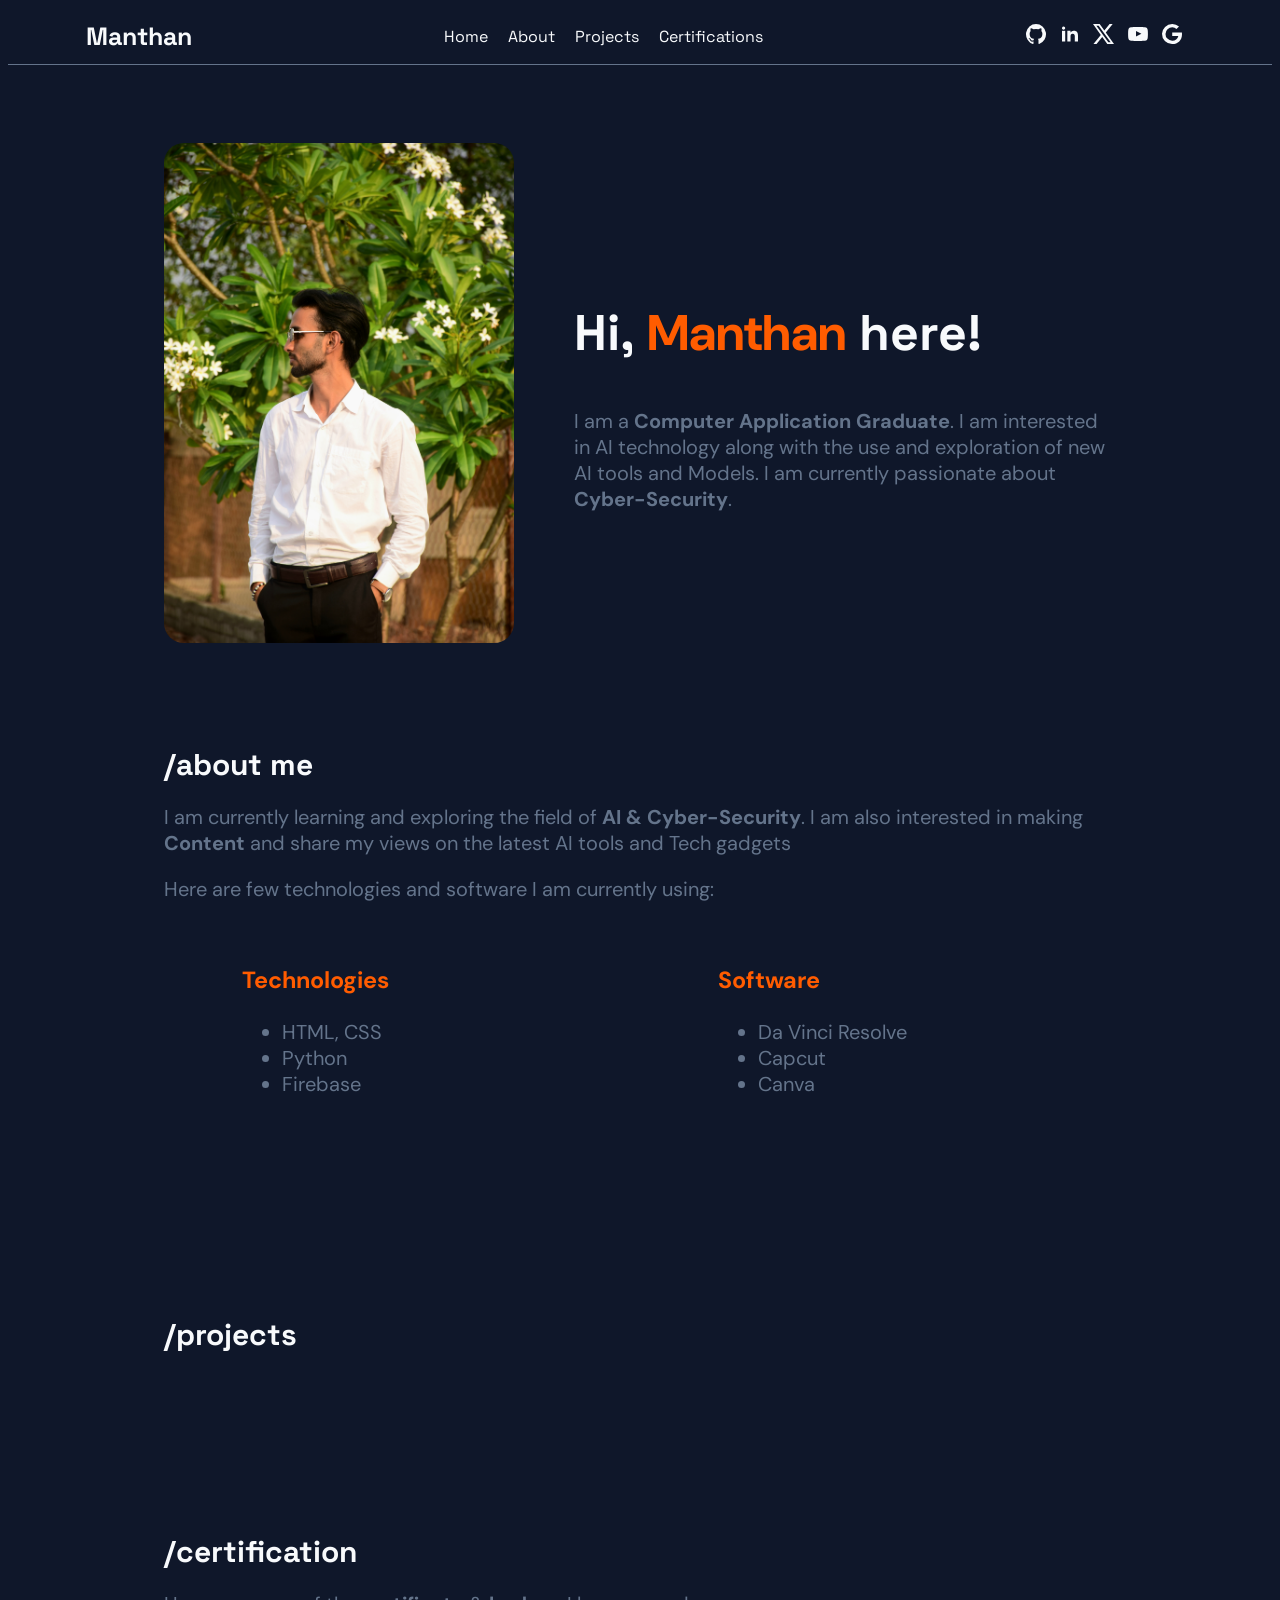
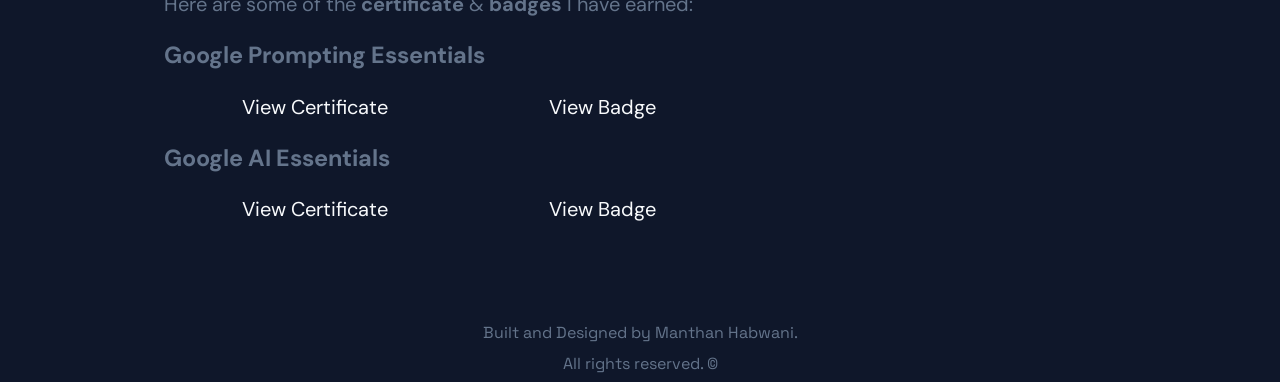
==== index1.html @ 5bd59dc3 "Initial commit" ====
<!doctype html>
<html lang="en">
  <head>
    <meta charset="UTF-8" />
    <meta name="viewport" content="width=device-width, initial-scale=1.0" />
    <title>Manthan</title>
    <link href="style1.css" rel="stylesheet" />
    <link rel="preconnect" href="https://fonts.googleapis.com" />
    <link rel="preconnect" href="https://fonts.gstatic.com" crossorigin />
    <link
      href="https://fonts.googleapis.com/css2?family=Space+Grotesk:wght@300;400;500;600;700&display=swap"
      rel="stylesheet"
    />
    <link
      href="https://fonts.googleapis.com/css2?family=DM+Sans:wght@400;500;700&display=swap"
      rel="stylesheet"
    />
  </head>
  <body>
    <div id="root">
      <div class="app">
        <nav class="navbar">
          <a href="/index1.html" class="navbar-brand">Manthan</a>
          <div class="navbar-links">
            <a href="#home">Home</a>
            <a href="#about">About</a>
            <a href="#projects">Projects</a>
            <a href="#certification">Certifications</a>
          </div>
          <div class="social-links">
            <a href="https://github.com/manthanhhabwani"
              ><svg
                class="w-6 h-6 text-gray-800 dark:text-white"
                aria-hidden="true"
                xmlns="http://www.w3.org/2000/svg"
                width="24"
                height="24"
                fill="currentColor"
                viewBox="0 0 24 24"
              >
                <path
                  fill-rule="evenodd"
                  d="M12.006 2a9.847 9.847 0 0 0-6.484 2.44 10.32 10.32 0 0 0-3.393 6.17 10.48 10.48 0 0 0 1.317 6.955 10.045 10.045 0 0 0 5.4 4.418c.504.095.683-.223.683-.494 0-.245-.01-1.052-.014-1.908-2.78.62-3.366-1.21-3.366-1.21a2.711 2.711 0 0 0-1.11-1.5c-.907-.637.07-.621.07-.621.317.044.62.163.885.346.266.183.487.426.647.71.135.253.318.476.538.655a2.079 2.079 0 0 0 2.37.196c.045-.52.27-1.006.635-1.37-2.219-.259-4.554-1.138-4.554-5.07a4.022 4.022 0 0 1 1.031-2.75 3.77 3.77 0 0 1 .096-2.713s.839-.275 2.749 1.05a9.26 9.26 0 0 1 5.004 0c1.906-1.325 2.74-1.05 2.74-1.05.37.858.406 1.828.101 2.713a4.017 4.017 0 0 1 1.029 2.75c0 3.939-2.339 4.805-4.564 5.058a2.471 2.471 0 0 1 .679 1.897c0 1.372-.012 2.477-.012 2.814 0 .272.18.592.687.492a10.05 10.05 0 0 0 5.388-4.421 10.473 10.473 0 0 0 1.313-6.948 10.32 10.32 0 0 0-3.39-6.165A9.847 9.847 0 0 0 12.007 2Z"
                  clip-rule="evenodd"
                />
              </svg>
            </a>
            <a href="https://www.linkedin.com/in/manthan-habwani/"
              ><svg
                class="w-6 h-6 text-gray-800 dark:text-white"
                aria-hidden="true"
                xmlns="http://www.w3.org/2000/svg"
                width="24"
                height="24"
                fill="currentColor"
                viewBox="0 0 24 24"
              >
                <path
                  fill-rule="evenodd"
                  d="M12.51 8.796v1.697a3.738 3.738 0 0 1 3.288-1.684c3.455 0 4.202 2.16 4.202 4.97V19.5h-3.2v-5.072c0-1.21-.244-2.766-2.128-2.766-1.827 0-2.139 1.317-2.139 2.676V19.5h-3.19V8.796h3.168ZM7.2 6.106a1.61 1.61 0 0 1-.988 1.483 1.595 1.595 0 0 1-1.743-.348A1.607 1.607 0 0 1 5.6 4.5a1.601 1.601 0 0 1 1.6 1.606Z"
                  clip-rule="evenodd"
                />
                <path d="M7.2 8.809H4V19.5h3.2V8.809Z" />
              </svg>
            </a>
            <a href="https://github.com/manthanhhabwani"
              ><svg
                class="w-6 h-6 text-gray-800 dark:text-white"
                aria-hidden="true"
                xmlns="http://www.w3.org/2000/svg"
                width="24"
                height="24"
                fill="currentColor"
                viewBox="0 0 24 24"
              >
                <path
                  d="M13.795 10.533 20.68 2h-3.073l-5.255 6.517L7.69 2H1l7.806 10.91L1.47 22h3.074l5.705-7.07L15.31 22H22l-8.205-11.467Zm-2.38 2.95L9.97 11.464 4.36 3.627h2.31l4.528 6.317 1.443 2.02 6.018 8.409h-2.31l-4.934-6.89Z"
                />
              </svg>
            </a>
            <a href="https://github.com/manthanhhabwani"
              ><svg
                class="w-6 h-6 text-gray-800 dark:text-white"
                aria-hidden="true"
                xmlns="http://www.w3.org/2000/svg"
                width="24"
                height="24"
                fill="currentColor"
                viewBox="0 0 24 24"
              >
                <path
                  fill-rule="evenodd"
                  d="M21.7 8.037a4.26 4.26 0 0 0-.789-1.964 2.84 2.84 0 0 0-1.984-.839c-2.767-.2-6.926-.2-6.926-.2s-4.157 0-6.928.2a2.836 2.836 0 0 0-1.983.839 4.225 4.225 0 0 0-.79 1.965 30.146 30.146 0 0 0-.2 3.206v1.5a30.12 30.12 0 0 0 .2 3.206c.094.712.364 1.39.784 1.972.604.536 1.38.837 2.187.848 1.583.151 6.731.2 6.731.2s4.161 0 6.928-.2a2.844 2.844 0 0 0 1.985-.84 4.27 4.27 0 0 0 .787-1.965 30.12 30.12 0 0 0 .2-3.206v-1.516a30.672 30.672 0 0 0-.202-3.206Zm-11.692 6.554v-5.62l5.4 2.819-5.4 2.801Z"
                  clip-rule="evenodd"
                />
              </svg>
            </a>
            <a
              href=" https://www.skills.google/public_profiles/472fb048-21cd-4181-a92a-607a5e21e9a5"
              ><svg
                class="w-6 h-6 text-gray-800 dark:text-white"
                aria-hidden="true"
                xmlns="http://www.w3.org/2000/svg"
                width="24"
                height="24"
                fill="currentColor"
                viewBox="0 0 24 24"
              >
                <path
                  fill-rule="evenodd"
                  d="M12.037 21.998a10.313 10.313 0 0 1-7.168-3.049 9.888 9.888 0 0 1-2.868-7.118 9.947 9.947 0 0 1 3.064-6.949A10.37 10.37 0 0 1 12.212 2h.176a9.935 9.935 0 0 1 6.614 2.564L16.457 6.88a6.187 6.187 0 0 0-4.131-1.566 6.9 6.9 0 0 0-4.794 1.913 6.618 6.618 0 0 0-2.045 4.657 6.608 6.608 0 0 0 1.882 4.723 6.891 6.891 0 0 0 4.725 2.07h.143c1.41.072 2.8-.354 3.917-1.2a5.77 5.77 0 0 0 2.172-3.41l.043-.117H12.22v-3.41h9.678c.075.617.109 1.238.1 1.859-.099 5.741-4.017 9.6-9.746 9.6l-.215-.002Z"
                  clip-rule="evenodd"
                />
              </svg>
            </a>
          </div>
        </nav>

        <main>
          <!--Home Section-->
          <section id="home">
            <div class="home-container">
              <div class="my-img">
                <img src="DSC_1457.JPG" alt="Portrait of Manthan" />
              </div>
              <div class="my-intro">
                <h1>
                  Hi,
                  <span class="my-name">Manthan</span>
                  here!
                </h1>
                <p>
                  I am a <strong>Computer Application Graduate</strong>. I am
                  interested in AI technology along with the use and exploration
                  of new AI tools and Models. I am currently passionate about
                  <strong>Cyber-Security</strong>.
                </p>
              </div>
            </div>
          </section>

          <!--About Section-->
          <section id="about">
            <div class="about-me">
              <h2 class="section-title">/about me</h2>
              <p class="my-info">
                I am currently learning and exploring the field of
                <strong> AI & Cyber-Security</strong>. I am also interested in
                making <strong>Content</strong> and share my views on the latest
                AI tools and Tech gadgets
              </p>
              <span
                >Here are few technologies and software I am currently
                using:</span
              >
              <div class="skill-container">
                <div class="technologies">
                  <h3>Technologies</h3>
                  <ul>
                    <li>HTML, CSS</li>
                    <li>Python</li>
                    <li>Firebase</li>
                  </ul>
                </div>
                <div class="software">
                  <h3>Software</h3>
                  <ul>
                    <li>Da Vinci Resolve</li>
                    <li>Capcut</li>
                    <li>Canva</li>
                  </ul>
                </div>
              </div>
            </div>
          </section>

          <!--Projects Section-->
          <section id="projects">
            <div class="my-project">
              <h2 class="section-title">/projects</h2>
            </div>
          </section>

          <!--Certification Section-->
          <section id="certification">
            <div class="my-certification">
              <h2 class="section-title">/certification</h2>
              <p>
                Here are some of the <b>certificate</b> & <b>badges</b> I have
                earned:
              </p>
              <div class="certificate-cards">
                <h3>Google Prompting Essentials</h3>
                <a
                  href="https://coursera.org/share/4c1f1991860fb142694a4c66999d4ad1"
                  target="_blank"
                  >View Certificate</a
                >
                <a
                  href="https://www.credly.com/badges/7af844b5-b6db-4f2f-beb4-59a500a71e56/public_url"
                  target="_blank"
                  >View Badge</a
                >
                <h3>Google AI Essentials</h3>
                <a
                  href="https://coursera.org/share/19eb14dd9b5c0d91e080303dfe2bf5b6"
                  target="_blank"
                  >View Certificate</a
                >
                <a
                  href="https://www.credly.com/badges/bc5f6a69-f2ff-4fc6-bba3-3c1bedf4bdc7/public_url"
                  target="_blank"
                  >View Badge</a
                >
              </div>
            </div>
          </section>
        </main>
        <footer>
          <div id="credits">
            <div class="ending-credits">
              <div>Built and Designed by Manthan Habwani.</div>
              <div>All rights reserved. ©</div>
            </div>
          </div>
        </footer>
      </div>
    </div>
  </body>
</html>
---- style1.css ----
body {
  background-color: #0f172a;
}

.navbar {
  display: flex;
  justify-content: space-between;
  height: 40px;
  width: 100%;
  border-bottom: 1px solid #64748b;
  position: sticky;
  top: 0;
  left: 0;
  padding: 8px 0 8px 0;
  z-index: 1000;
  align-items: center;
  background-color: #0f172a;
}

.navbar-brand {
  font-size: 25px;
  margin-left: 78px;
  font-weight: bold;
  text-decoration: none;
  font-family: "Space Grotesk", sans-serif;
  color: #f8fafc;
}

.navbar-brand:hover {
  color: #ff5c00;
}

.navbar-links {
  display: flex;
  gap: 20px;
  padding: 10px;
  font-family: "space Grotesk", sans-serif;
}

.navbar a {
  text-decoration: none;
  color: #f8fafc;
}

.navbar a:hover {
  color: #ff5c00;
}

.social-links {
  display: flex;
  gap: 10px;
  padding: 10px;
  margin-right: 78px;
}

section {
  scroll-margin-top: 60px;
}

.home-container {
  display: flex;
  justify-content: space-between;
  align-items: center;
  gap: 60px;
  margin: 0 78px;
  padding: 78px 78px 0 78px;
  max-width: 1200px;
}

.my-img img {
  width: 350px;
  height: 500px;
  border-radius: 20px;
  object-fit: cover;
}

.my-intro {
  flex: 1;
  font-family: "Space Grotesk", sans-serif;
  font-size: 30px;
  color: #64748b;
}

.my-intro h1 {
  font-size: 50px;
  color: #f8fafc;
}

.my-intro span {
  color: #ff5c00;
  padding: 0;
  font-size: 50px;
}

.my-intro p {
  font-size: 20px;
  font-family: "DM Sans", sans-serif;
}

.section-title {
  color: #f8fafc;
  font-family: "Space Grotesk", sans-serif;
  font-size: 30px;
  margin: auto;
  padding: 78px 78px 0 78px;
  max-width: 1200px;
}

.about-me {
  margin: 20px auto;
  padding: 0 78px;
  max-width: 1200px;
  font-size: 16px;
}

.about-me p,
span {
  color: #64748b;
  font-family: "DM Sans", sans-serif;
  padding: 0 78px;
  font-size: 20px;
}

.skill-container {
  padding: 0 78px;
  margin: 20px auto;
  max-width: 1200px;
  font-size: 20px;
  color: #64748b;
  font-family: "DM Sans", sans-serif;
  display: flex;
}

.skill-container h3 {
  color: #ff5c00;
}

.technologies,
.software {
  margin: 20px auto;
  padding: 0 78px;
  max-width: 1200px;
  font-size: 20px;
  color: #64748b;
  font-family: "DM Sans", sans-serif;
  width: 400px;
}

.my-project {
  margin: 100px auto;
  padding: 0 78px;
  max-width: 1200px;
}

.my-certification {
  margin: 100px auto;
  padding: 0 78px;
  max-width: 1200px;
  color: #64748b;
  font-family: "DM Sans", sans-serif;
  font-size: 20px;
}

.my-certification p {
  padding: 0 78px;
}

.certificate-cards {
  padding: 0 78px;
}

.certificate-cards a {
  gap: 10px;
  color: #f8fafc;
  padding: 0 78px;
  text-decoration: none;
}

.certificate-cards a:hover {
  color: #ff5c00;
}

.ending-credits {
  font-size: 16px;
  width: 100%;
  display: flex;
  flex-direction: column;
  justify-content: center;
  align-items: center;
  gap: 10px;
  color: #64748b;
  font-family: "Space Grotesk", sans-serif;
}
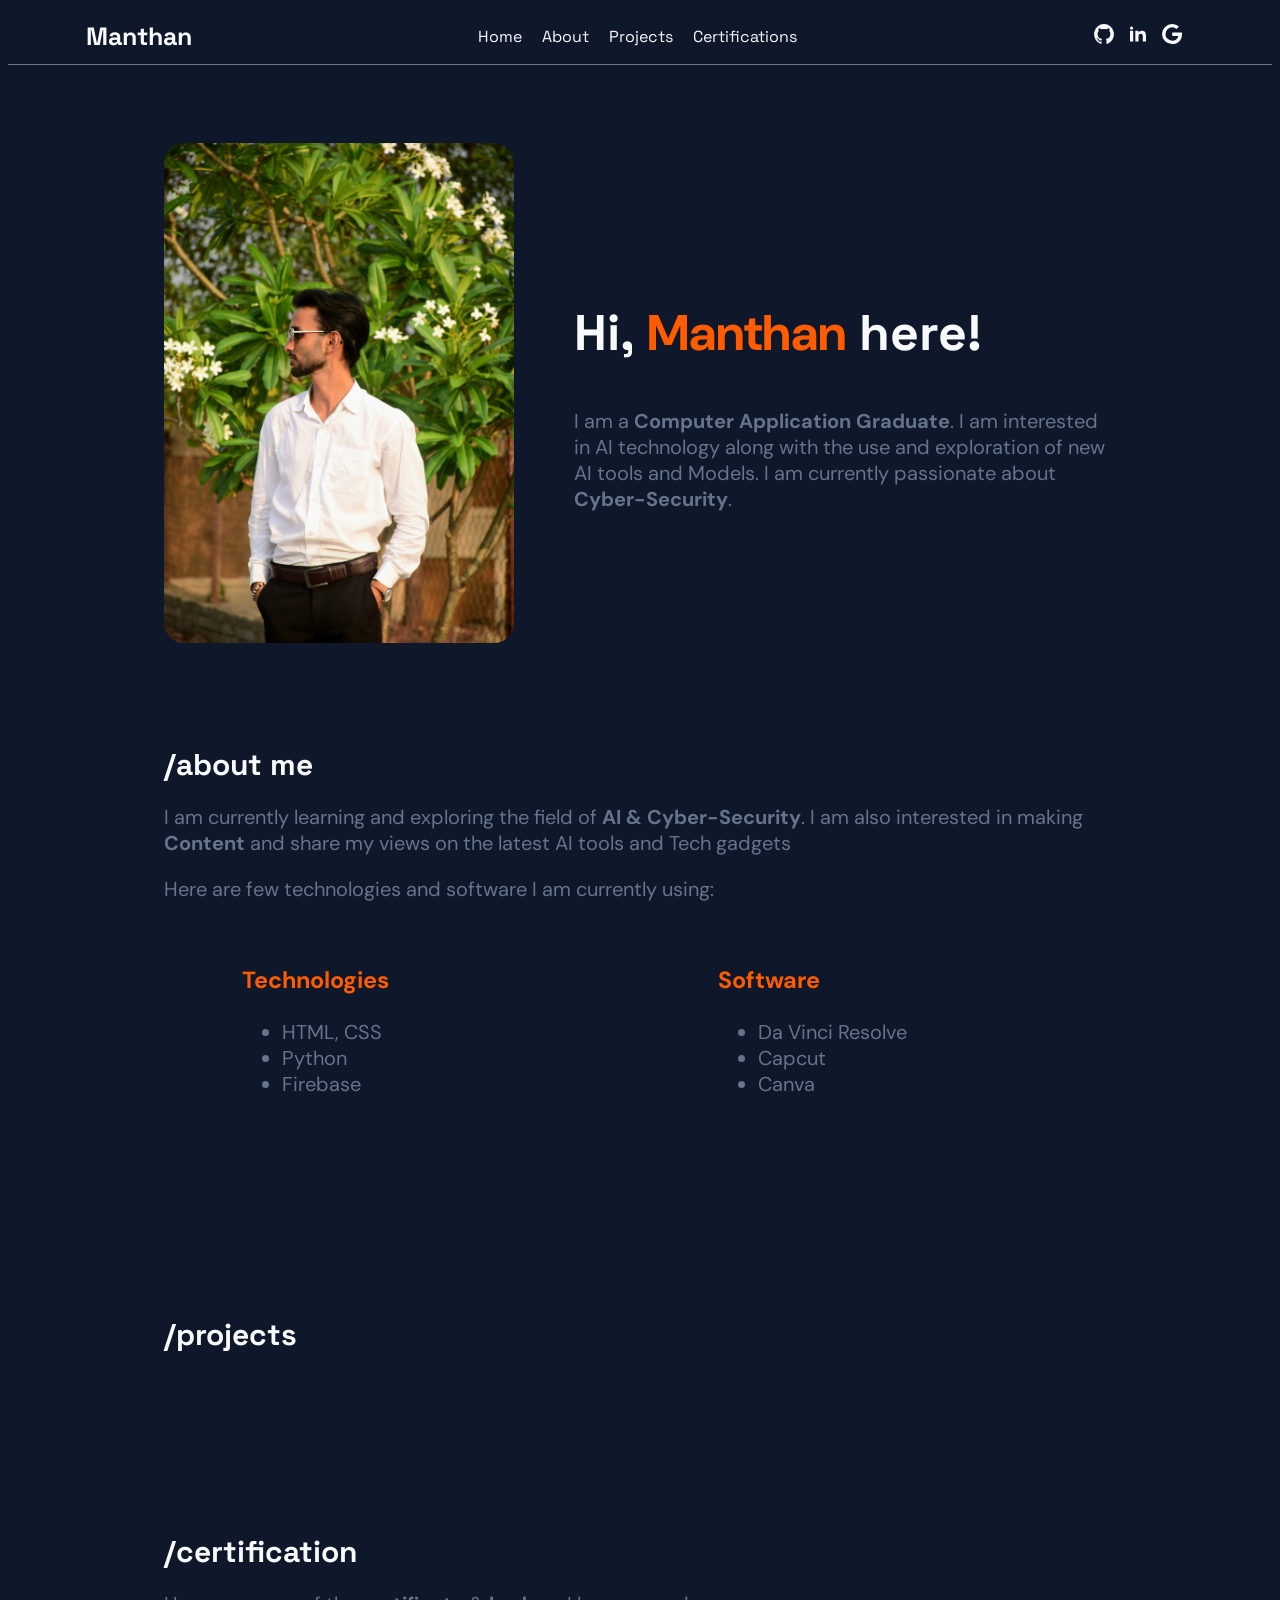
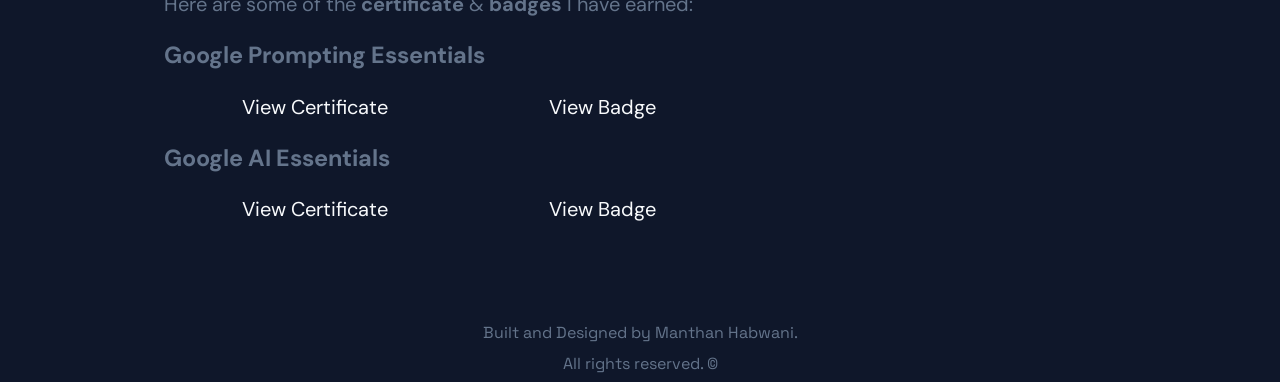
==== commit aa05b6b2: "hide the unlinked button" ====
--- a/index1.html
+++ b/index1.html
@@ -28,6 +28,58 @@
             <a href="#certification">Certifications</a>
           </div>
           <div class="social-links">
+            <a href="https://github.com/manthanhhabwani" alt="Github"
+              ><svg
+                class="w-6 h-6 text-gray-800 dark:text-white"
+                aria-hidden="true"
+                xmlns="http://www.w3.org/2000/svg"
+                width="24"
+                height="24"
+                fill="currentColor"
+                viewBox="0 0 24 24"
+              >
+                <path
+                  fill-rule="evenodd"
+                  d="M12.006 2a9.847 9.847 0 0 0-6.484 2.44 10.32 10.32 0 0 0-3.393 6.17 10.48 10.48 0 0 0 1.317 6.955 10.045 10.045 0 0 0 5.4 4.418c.504.095.683-.223.683-.494 0-.245-.01-1.052-.014-1.908-2.78.62-3.366-1.21-3.366-1.21a2.711 2.711 0 0 0-1.11-1.5c-.907-.637.07-.621.07-.621.317.044.62.163.885.346.266.183.487.426.647.71.135.253.318.476.538.655a2.079 2.079 0 0 0 2.37.196c.045-.52.27-1.006.635-1.37-2.219-.259-4.554-1.138-4.554-5.07a4.022 4.022 0 0 1 1.031-2.75 3.77 3.77 0 0 1 .096-2.713s.839-.275 2.749 1.05a9.26 9.26 0 0 1 5.004 0c1.906-1.325 2.74-1.05 2.74-1.05.37.858.406 1.828.101 2.713a4.017 4.017 0 0 1 1.029 2.75c0 3.939-2.339 4.805-4.564 5.058a2.471 2.471 0 0 1 .679 1.897c0 1.372-.012 2.477-.012 2.814 0 .272.18.592.687.492a10.05 10.05 0 0 0 5.388-4.421 10.473 10.473 0 0 0 1.313-6.948 10.32 10.32 0 0 0-3.39-6.165A9.847 9.847 0 0 0 12.007 2Z"
+                  clip-rule="evenodd"
+                />
+              </svg>
+            </a>
+            <a
+              href="https://www.linkedin.com/in/manthan-habwani/"
+              alt="Linkedin"
+              ><svg
+                class="w-6 h-6 text-gray-800 dark:text-white"
+                aria-hidden="true"
+                xmlns="http://www.w3.org/2000/svg"
+                width="24"
+                height="24"
+                fill="currentColor"
+                viewBox="0 0 24 24"
+              >
+                <path
+                  fill-rule="evenodd"
+                  d="M12.51 8.796v1.697a3.738 3.738 0 0 1 3.288-1.684c3.455 0 4.202 2.16 4.202 4.97V19.5h-3.2v-5.072c0-1.21-.244-2.766-2.128-2.766-1.827 0-2.139 1.317-2.139 2.676V19.5h-3.19V8.796h3.168ZM7.2 6.106a1.61 1.61 0 0 1-.988 1.483 1.595 1.595 0 0 1-1.743-.348A1.607 1.607 0 0 1 5.6 4.5a1.601 1.601 0 0 1 1.6 1.606Z"
+                  clip-rule="evenodd"
+                />
+                <path d="M7.2 8.809H4V19.5h3.2V8.809Z" />
+              </svg>
+            </a>
+            <!--<a href="https://github.com/manthanhhabwani"
+              ><svg
+                class="w-6 h-6 text-gray-800 dark:text-white"
+                aria-hidden="true"
+                xmlns="http://www.w3.org/2000/svg"
+                width="24"
+                height="24"
+                fill="currentColor"
+                viewBox="0 0 24 24"
+              >
+                <path
+                  d="M13.795 10.533 20.68 2h-3.073l-5.255 6.517L7.69 2H1l7.806 10.91L1.47 22h3.074l5.705-7.07L15.31 22H22l-8.205-11.467Zm-2.38 2.95L9.97 11.464 4.36 3.627h2.31l4.528 6.317 1.443 2.02 6.018 8.409h-2.31l-4.934-6.89Z"
+                />
+              </svg>
+            </a>
             <a href="https://github.com/manthanhhabwani"
               ><svg
                 class="w-6 h-6 text-gray-800 dark:text-white"
@@ -40,63 +92,14 @@
               >
                 <path
                   fill-rule="evenodd"
-                  d="M12.006 2a9.847 9.847 0 0 0-6.484 2.44 10.32 10.32 0 0 0-3.393 6.17 10.48 10.48 0 0 0 1.317 6.955 10.045 10.045 0 0 0 5.4 4.418c.504.095.683-.223.683-.494 0-.245-.01-1.052-.014-1.908-2.78.62-3.366-1.21-3.366-1.21a2.711 2.711 0 0 0-1.11-1.5c-.907-.637.07-.621.07-.621.317.044.62.163.885.346.266.183.487.426.647.71.135.253.318.476.538.655a2.079 2.079 0 0 0 2.37.196c.045-.52.27-1.006.635-1.37-2.219-.259-4.554-1.138-4.554-5.07a4.022 4.022 0 0 1 1.031-2.75 3.77 3.77 0 0 1 .096-2.713s.839-.275 2.749 1.05a9.26 9.26 0 0 1 5.004 0c1.906-1.325 2.74-1.05 2.74-1.05.37.858.406 1.828.101 2.713a4.017 4.017 0 0 1 1.029 2.75c0 3.939-2.339 4.805-4.564 5.058a2.471 2.471 0 0 1 .679 1.897c0 1.372-.012 2.477-.012 2.814 0 .272.18.592.687.492a10.05 10.05 0 0 0 5.388-4.421 10.473 10.473 0 0 0 1.313-6.948 10.32 10.32 0 0 0-3.39-6.165A9.847 9.847 0 0 0 12.007 2Z"
-                  clip-rule="evenodd"
-                />
-              </svg>
-            </a>
-            <a href="https://www.linkedin.com/in/manthan-habwani/"
-              ><svg
-                class="w-6 h-6 text-gray-800 dark:text-white"
-                aria-hidden="true"
-                xmlns="http://www.w3.org/2000/svg"
-                width="24"
-                height="24"
-                fill="currentColor"
-                viewBox="0 0 24 24"
-              >
-                <path
-                  fill-rule="evenodd"
-                  d="M12.51 8.796v1.697a3.738 3.738 0 0 1 3.288-1.684c3.455 0 4.202 2.16 4.202 4.97V19.5h-3.2v-5.072c0-1.21-.244-2.766-2.128-2.766-1.827 0-2.139 1.317-2.139 2.676V19.5h-3.19V8.796h3.168ZM7.2 6.106a1.61 1.61 0 0 1-.988 1.483 1.595 1.595 0 0 1-1.743-.348A1.607 1.607 0 0 1 5.6 4.5a1.601 1.601 0 0 1 1.6 1.606Z"
-                  clip-rule="evenodd"
-                />
-                <path d="M7.2 8.809H4V19.5h3.2V8.809Z" />
-              </svg>
-            </a>
-            <a href="https://github.com/manthanhhabwani"
-              ><svg
-                class="w-6 h-6 text-gray-800 dark:text-white"
-                aria-hidden="true"
-                xmlns="http://www.w3.org/2000/svg"
-                width="24"
-                height="24"
-                fill="currentColor"
-                viewBox="0 0 24 24"
-              >
-                <path
-                  d="M13.795 10.533 20.68 2h-3.073l-5.255 6.517L7.69 2H1l7.806 10.91L1.47 22h3.074l5.705-7.07L15.31 22H22l-8.205-11.467Zm-2.38 2.95L9.97 11.464 4.36 3.627h2.31l4.528 6.317 1.443 2.02 6.018 8.409h-2.31l-4.934-6.89Z"
-                />
-              </svg>
-            </a>
-            <a href="https://github.com/manthanhhabwani"
-              ><svg
-                class="w-6 h-6 text-gray-800 dark:text-white"
-                aria-hidden="true"
-                xmlns="http://www.w3.org/2000/svg"
-                width="24"
-                height="24"
-                fill="currentColor"
-                viewBox="0 0 24 24"
-              >
-                <path
-                  fill-rule="evenodd"
                   d="M21.7 8.037a4.26 4.26 0 0 0-.789-1.964 2.84 2.84 0 0 0-1.984-.839c-2.767-.2-6.926-.2-6.926-.2s-4.157 0-6.928.2a2.836 2.836 0 0 0-1.983.839 4.225 4.225 0 0 0-.79 1.965 30.146 30.146 0 0 0-.2 3.206v1.5a30.12 30.12 0 0 0 .2 3.206c.094.712.364 1.39.784 1.972.604.536 1.38.837 2.187.848 1.583.151 6.731.2 6.731.2s4.161 0 6.928-.2a2.844 2.844 0 0 0 1.985-.84 4.27 4.27 0 0 0 .787-1.965 30.12 30.12 0 0 0 .2-3.206v-1.516a30.672 30.672 0 0 0-.202-3.206Zm-11.692 6.554v-5.62l5.4 2.819-5.4 2.801Z"
                   clip-rule="evenodd"
                 />
               </svg>
-            </a>
+            </a>-->
             <a
               href=" https://www.skills.google/public_profiles/472fb048-21cd-4181-a92a-607a5e21e9a5"
+              alt="Google Cloud skill"
               ><svg
                 class="w-6 h-6 text-gray-800 dark:text-white"
                 aria-hidden="true"
